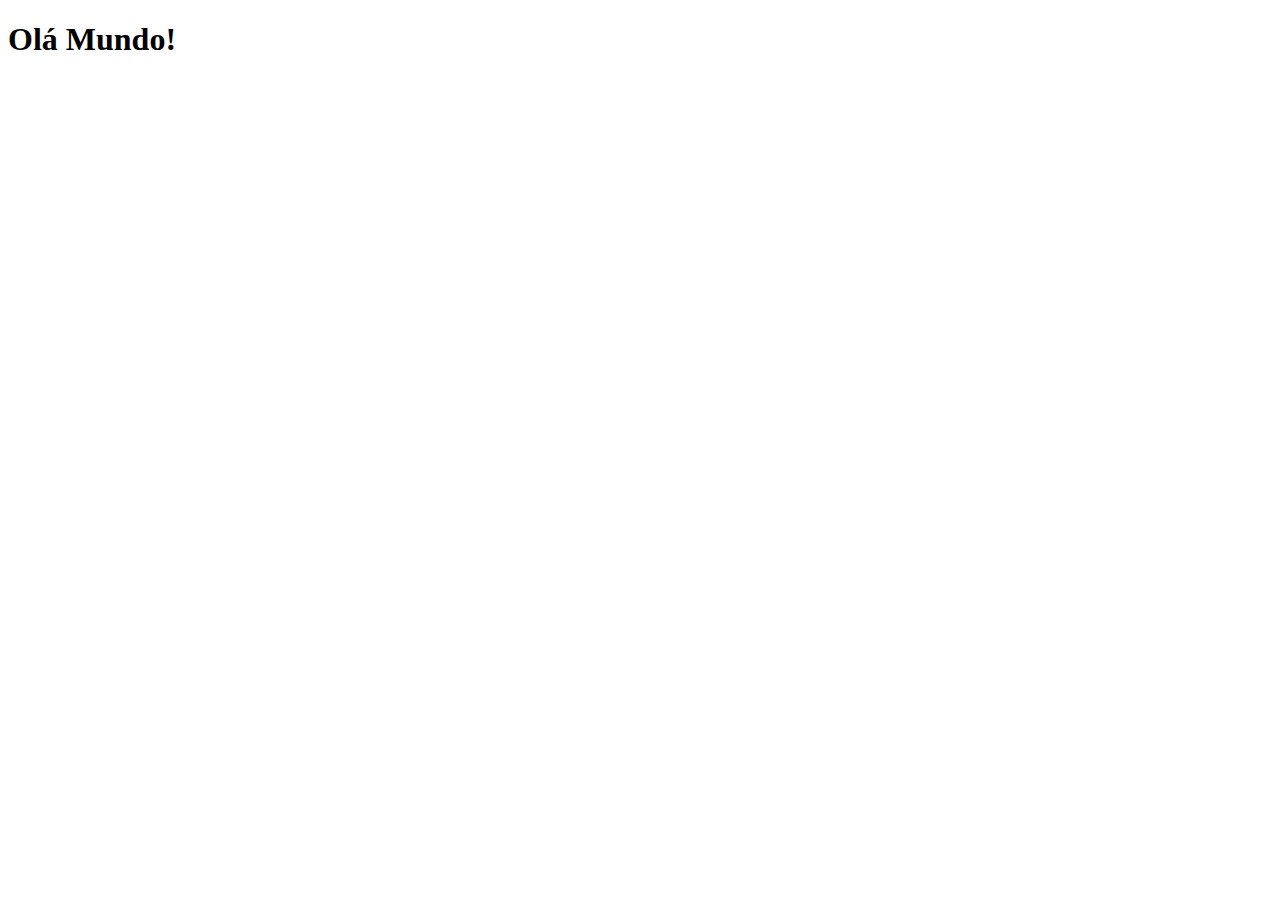
==== index.html @ 9d7954a7 "Página principal criada!" ====
<!DOCTYPE html>
<html lang="pt-br">
<head>
    <meta charset="UTF-8">
    <meta http-equiv="X-UA-Compatible" content="IE=edge">
    <meta name="viewport" content="width=device-width, initial-scale=1.0">
    <link rel="shortcut icon" href="favicon.ico" type="image/x-icon">
    <title>Projeto Redes Sociais</title>
</head>
<body>
    <h1>Olá Mundo!</h1>
</body>
</html>
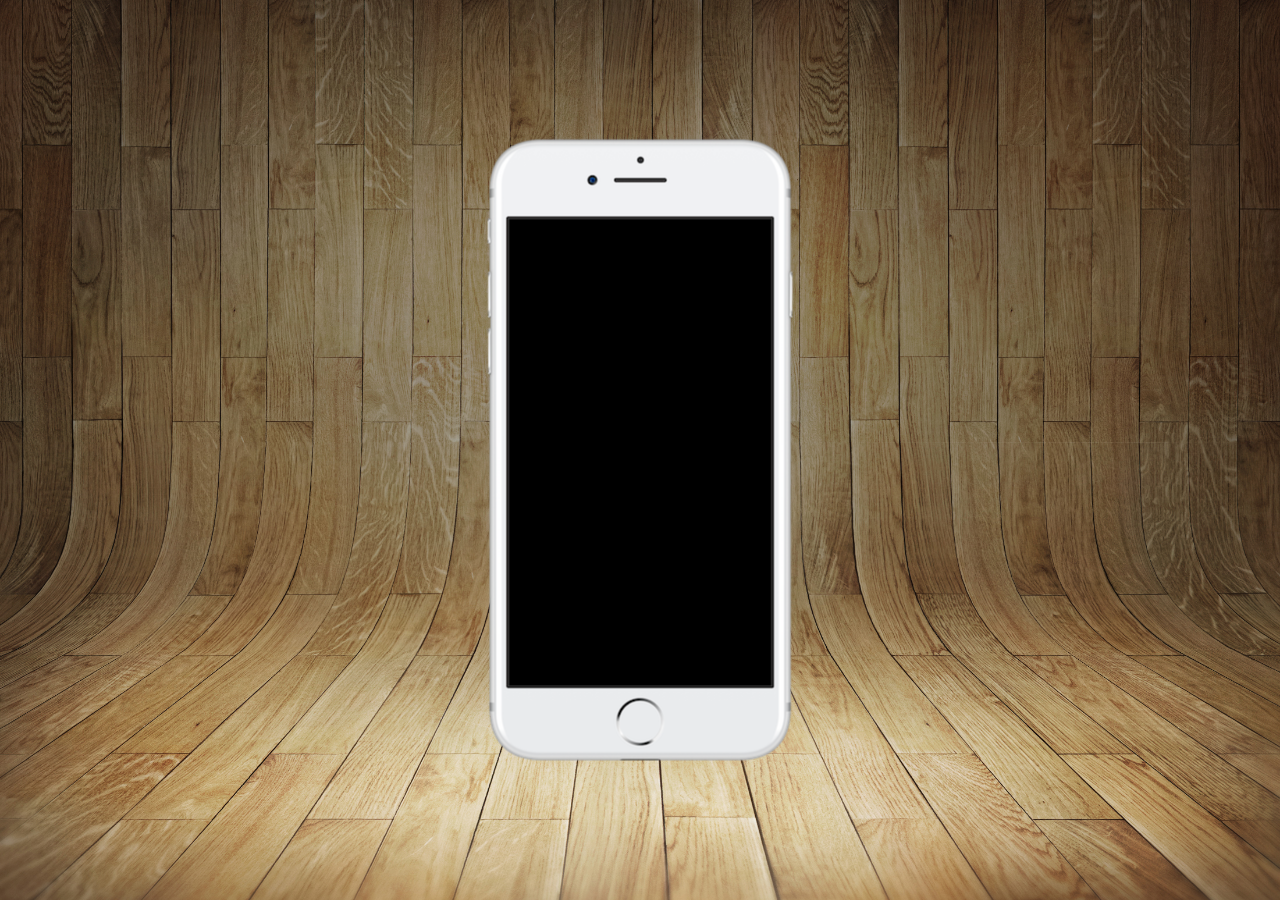
==== commit b57e5b3c: "Estilo" ====
--- a/index.html
+++ b/index.html
@@ -5,9 +5,17 @@
     <meta http-equiv="X-UA-Compatible" content="IE=edge">
     <meta name="viewport" content="width=device-width, initial-scale=1.0">
     <link rel="shortcut icon" href="favicon.ico" type="image/x-icon">
+    <link rel="stylesheet" href="estilos/style.css">
     <title>Projeto Redes Sociais</title>
 </head>
 <body>
-    <h1>Olá Mundo!</h1>
+    <main>
+        <section id="telefone">
+
+        </section>
+        <section id="redes-sociais">
+
+        </section>
+    </main>    
 </body>
 </html>--- a/estilos/style.css
+++ b/estilos/style.css
@@ -0,0 +1,35 @@
+@charset "UTF-8";
+
+* {
+    margin: 0px;
+    padding: 0px;
+    font-family: Arial, Helvetica, sans-serif;
+}
+
+html, body {
+     height: 100vh;
+     width: 100vw;
+     background-color: black;
+}
+
+body {
+    background: url('../imagens/fundo-madeira.jpg') no-repeat top center;
+    background-size: cover;
+    background-attachment: fixed;
+}
+
+main {
+    position: relative;
+    height: 100vh;
+}
+
+section#telefone {
+    position: absolute;
+    top: 50%;
+    left: 50%;
+    transform: translate(-50%, -50%);
+
+    height: 627px;
+    width: 311px;
+    background: url('../imagens/frame-iphone.png') no-repeat;
+}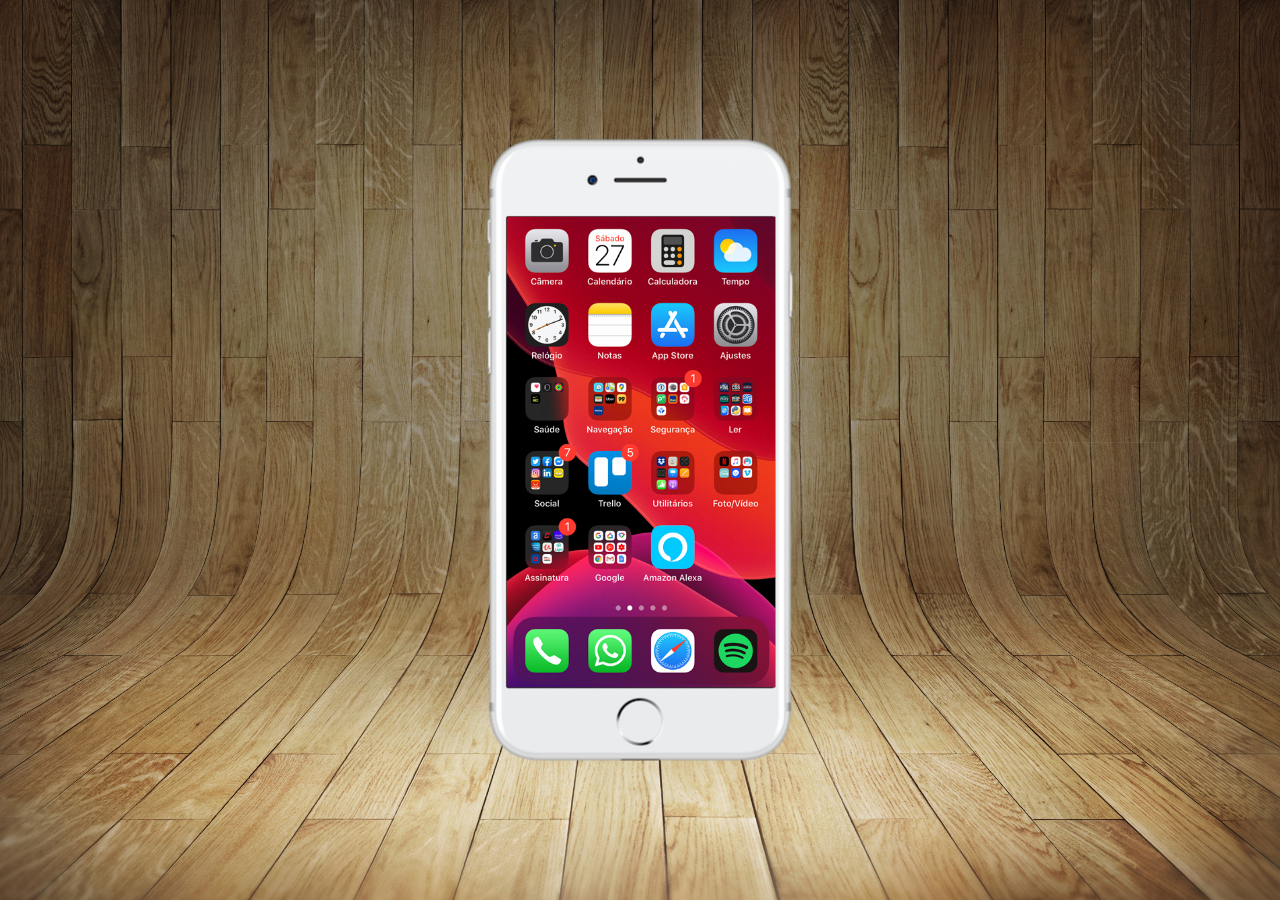
==== commit ab81860a: "Tela Home" ====
--- a/index.html
+++ b/index.html
@@ -11,7 +11,8 @@
 <body>
     <main>
         <section id="telefone">
-
+            <iframe src="home.html" name="tela" id="tela" 
+            frameborder="0"></iframe>
         </section>
         <section id="redes-sociais">
 
--- a/estilos/style.css
+++ b/estilos/style.css
@@ -32,4 +32,12 @@
     height: 627px;
     width: 311px;
     background: url('../imagens/frame-iphone.png') no-repeat;
+}
+
+iframe#tela {
+    position: relative;
+    top: 80px;
+    left: 22px;
+    width: 269px;
+    height: 471px;
 }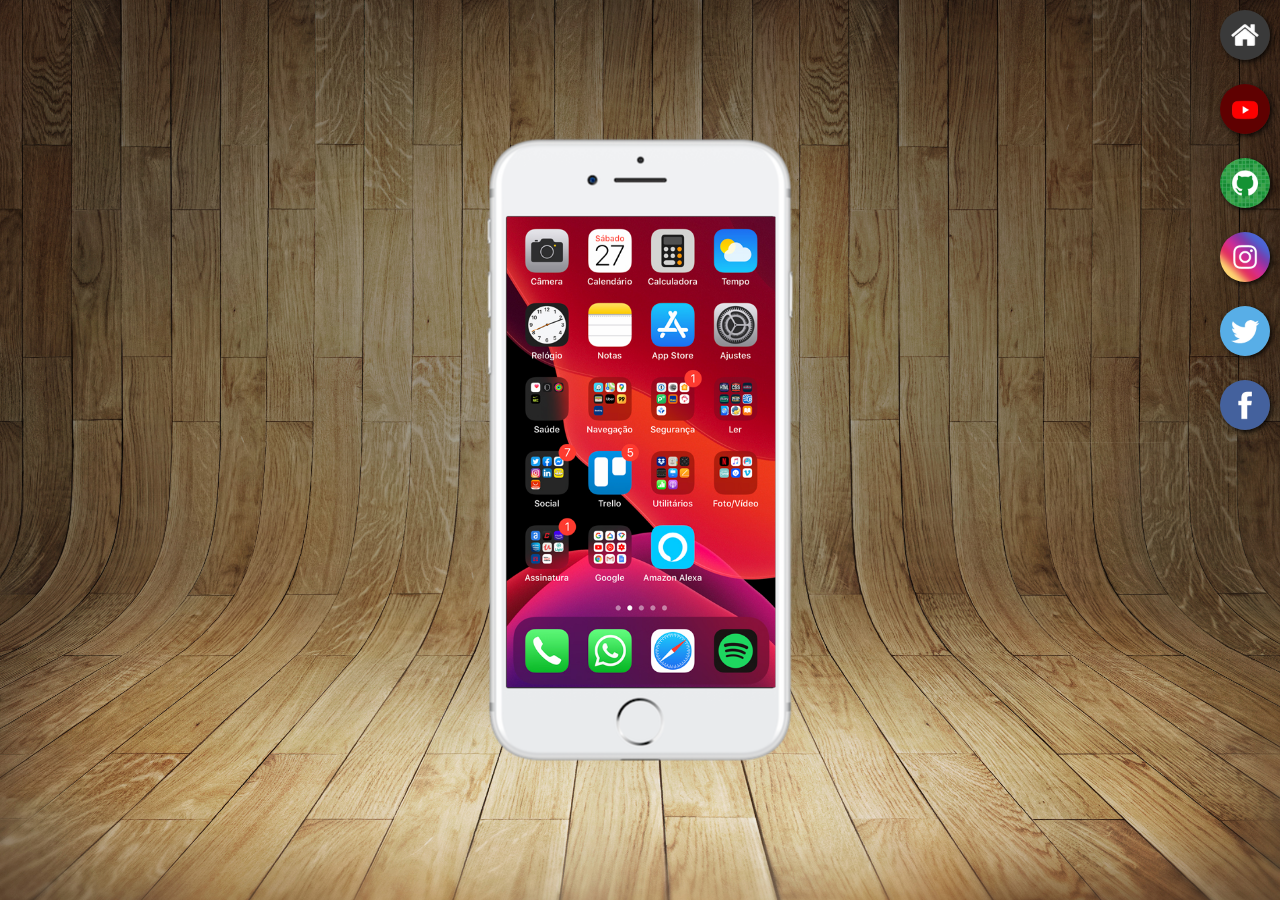
==== commit cea80860: "Botões" ====
--- a/index.html
+++ b/index.html
@@ -12,10 +12,17 @@
     <main>
         <section id="telefone">
             <iframe src="home.html" name="tela" id="tela" 
-            frameborder="0"></iframe>
+            frameborder="0">
+                Seu navegador não é compatível!
+            </iframe>
         </section>
         <section id="redes-sociais">
-
+            <a href="#" target="tela"><img src="imagens/logo-home.jpg" alt="Home"></a><br>
+            <a href="#" target="tela"><img src="imagens/logo-youtube.jpg" alt="YouTube"></a><br>
+            <a href="#" target="tela"><img src="imagens/logo-github.jpg" alt="GitHub"></a><br>
+            <a href="#" target="tela"><img src="imagens/logo-instagram.jpg" alt="Instagram"></a><br>
+            <a href="#" target="tela"><img src="imagens/logo-twitter.jpg" alt="Twitter"></a><br>
+            <a href="#" target="tela"><img src="imagens/logo-facebook.jpg" alt="Facebook"></a>
         </section>
     </main>    
 </body>
--- a/estilos/style.css
+++ b/estilos/style.css
@@ -40,4 +40,23 @@
     left: 22px;
     width: 269px;
     height: 471px;
+}
+
+section#redes-sociais {
+    text-align: right;
+}
+
+section#redes-sociais img {
+    width: 50px;
+    margin: 10px;
+    border-radius: 50%;
+    box-shadow: 2px 2px 5px rgba(0, 0, 0, 0.800);
+    box-sizing: border-box;
+}
+
+section#redes-sociais img:hover {
+    border: 2px solid rgba(255, 255, 255, 0.589);
+    transform: translate(-2px, -2px);
+    box-shadow: 5px 5px 10px black;
+    transition: transform .3s, border .5s;
 }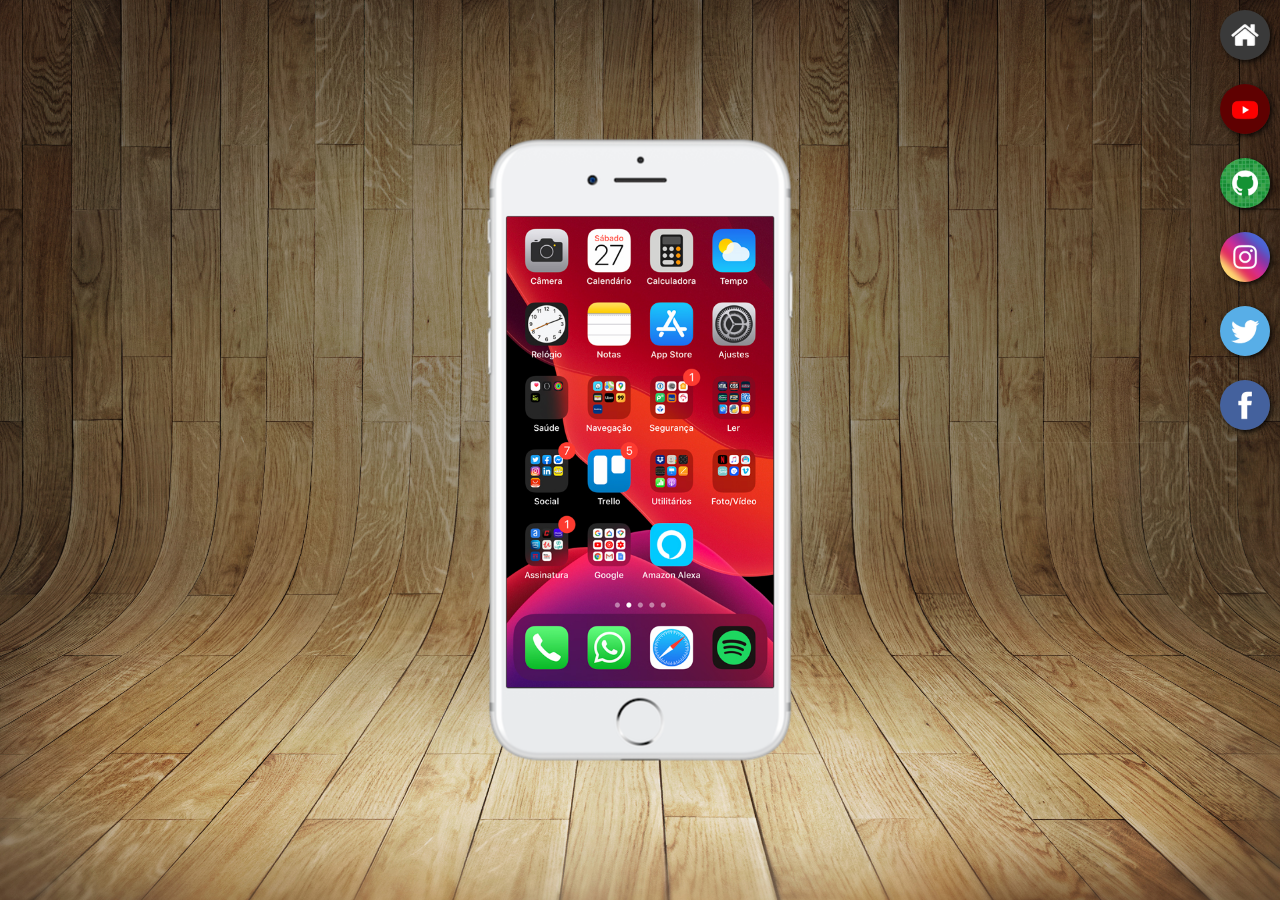
==== commit 2a3d4c45: "Redes Sociais Finalizado!" ====
--- a/index.html
+++ b/index.html
@@ -17,12 +17,12 @@
             </iframe>
         </section>
         <section id="redes-sociais">
-            <a href="#" target="tela"><img src="imagens/logo-home.jpg" alt="Home"></a><br>
-            <a href="#" target="tela"><img src="imagens/logo-youtube.jpg" alt="YouTube"></a><br>
-            <a href="#" target="tela"><img src="imagens/logo-github.jpg" alt="GitHub"></a><br>
-            <a href="#" target="tela"><img src="imagens/logo-instagram.jpg" alt="Instagram"></a><br>
-            <a href="#" target="tela"><img src="imagens/logo-twitter.jpg" alt="Twitter"></a><br>
-            <a href="#" target="tela"><img src="imagens/logo-facebook.jpg" alt="Facebook"></a>
+            <a href="home.html" target="tela"><img src="imagens/logo-home.jpg" alt="Home"></a><br>
+            <a href="youtube.html" target="tela"><img src="imagens/logo-youtube.jpg" alt="YouTube"></a><br>
+            <a href="github.html" target="tela"><img src="imagens/logo-github.jpg" alt="GitHub"></a><br>
+            <a href="instagram.html" target="tela"><img src="imagens/logo-instagram.jpg" alt="Instagram"></a><br>
+            <a href="twitter.html" target="tela"><img src="imagens/logo-twitter.jpg" alt="Twitter"></a><br>
+            <a href="facebook.html" target="tela"><img src="imagens/logo-facebook.jpg" alt="Facebook"></a>
         </section>
     </main>    
 </body>
--- a/estilos/style.css
+++ b/estilos/style.css
@@ -38,7 +38,7 @@
     position: relative;
     top: 80px;
     left: 22px;
-    width: 269px;
+    width: 267px;
     height: 471px;
 }
 
